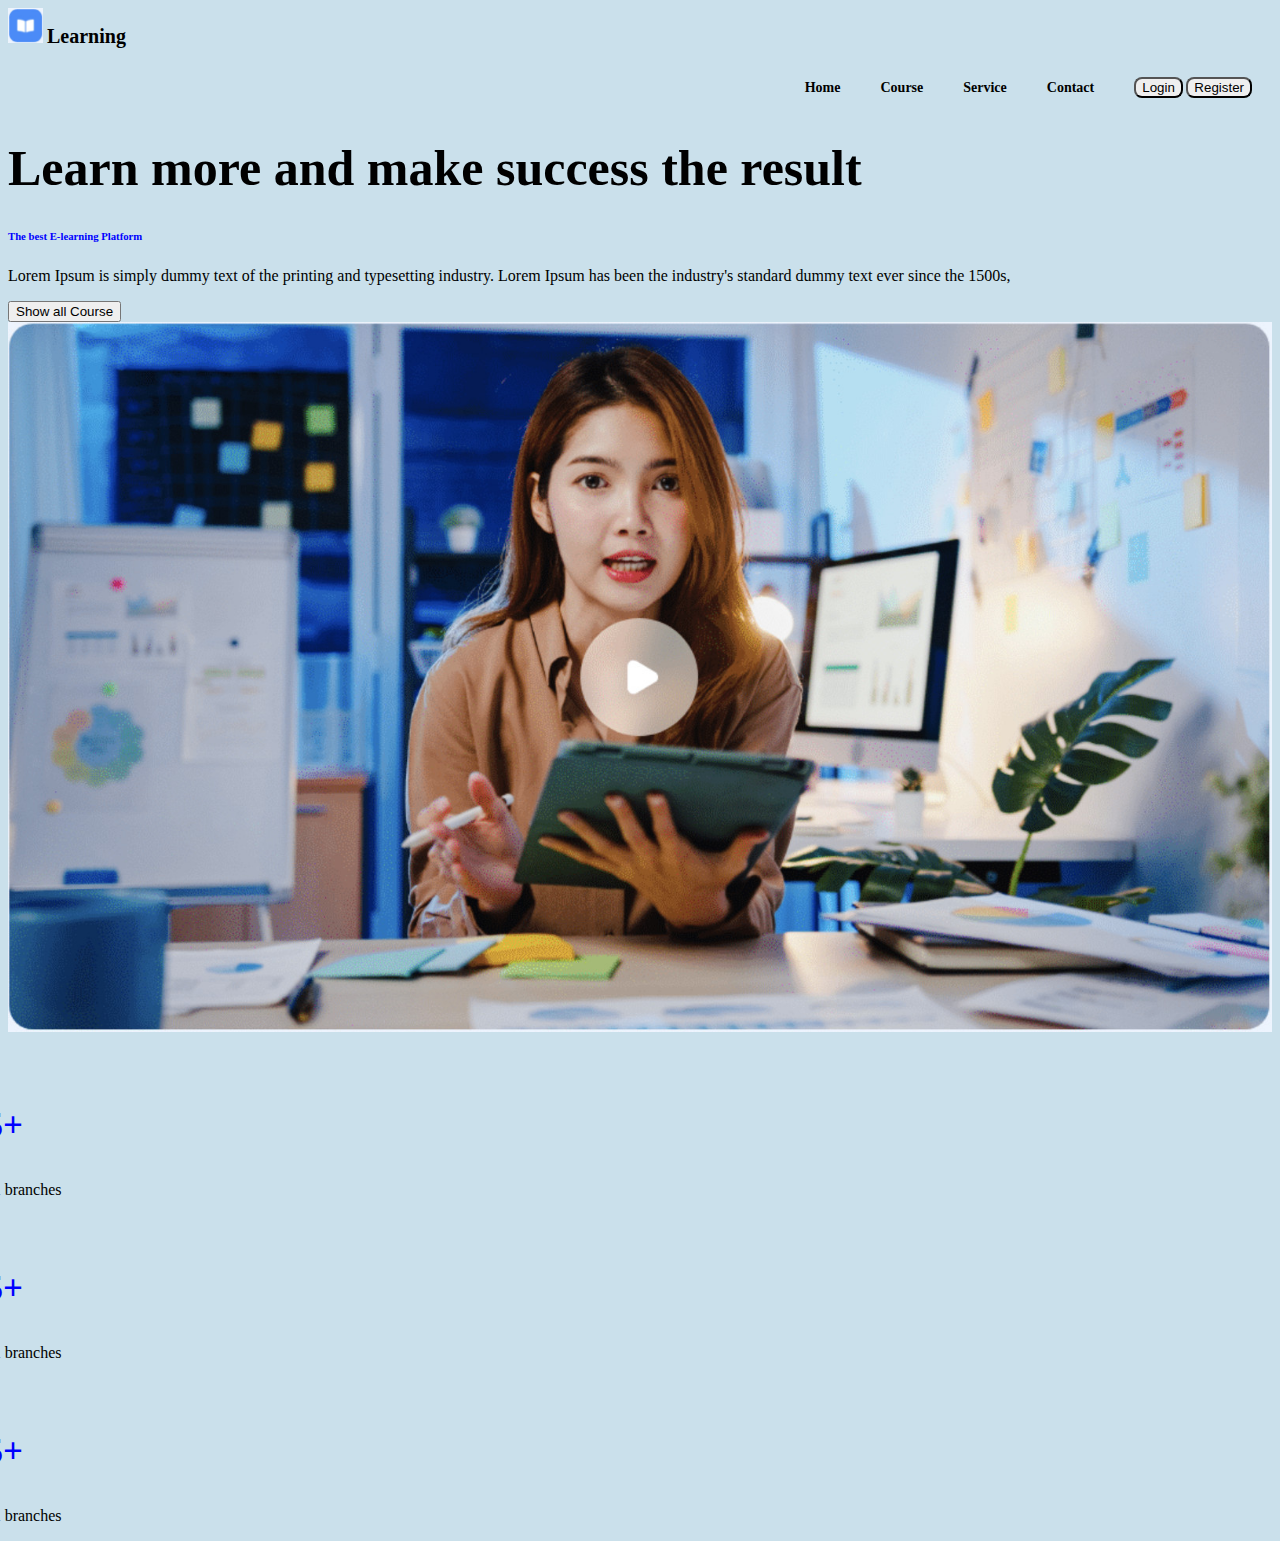
==== index.html @ 7783e112 "update" ====
<!DOCTYPE html>
<html lang="en">

<head>
    <meta charset="UTF-8">
    <meta http-equiv="X-UA-Compatible" content="IE=edge">
    <meta name="viewport" content="width=device-width, initial-scale=1.0">
    <title>Document</title>
    <link rel="stylesheet" href="https://cdn.jsdelivr.net/npm/bootstrap@4.6.1/dist/css/bootstrap.min.css"
        integrity="sha384-zCbKRCUGaJDkqS1kPbPd7TveP5iyJE0EjAuZQTgFLD2ylzuqKfdKlfG/eSrtxUkn" crossorigin="anonymous">
    <script src="https://cdn.jsdelivr.net/npm/jquery@3.5.1/dist/jquery.slim.min.js"
        integrity="sha384-DfXdz2htPH0lsSSs5nCTpuj/zy4C+OGpamoFVy38MVBnE+IbbVYUew+OrCXaRkfj"
        crossorigin="anonymous"></script>
    <script src="https://cdn.jsdelivr.net/npm/bootstrap@4.6.1/dist/js/bootstrap.bundle.min.js"
        integrity="sha384-fQybjgWLrvvRgtW6bFlB7jaZrFsaBXjsOMm/tB9LTS58ONXgqbR9W8oWht/amnpF"
        crossorigin="anonymous"></script>
    <link rel="stylesheet" href="css/style.css">
</head>

<body>
    <div class="container">
       <div class="row mt-3">
           <div class="col-5 brand">
               <img src="img/logo.jpg" alt="" class="brand__image">
               <span class="brand__text">Learning</span>
           </div>
           <div class="col-7">
               <ul class="menu">
                   <li class="menu__item">Home</li>
                   <li class="menu__item">Course</li>
                   <li class="menu__item">Service</li>
                   <li class="menu__item">Contact</li>
                   <li class="menu__item">
                       <button class="btn btn-outline-primary mr-2">Login</button>
                       <button class="btn btn-primary">Register</button>
                   </li>
               </ul>
           </div>
       </div>
       <div class="row mt-5">
           <div class="col-6">
               <h1>Learn more and make success the result</h1>
           </div>
           <div class="col-6">
               <h6>The best E-learning Platform</h6>
               <p>Lorem Ipsum is simply dummy text of the printing and typesetting industry. Lorem Ipsum has been the industry's standard dummy text ever since the 1500s,</p>
               <button type="button" class="btn btn-primary">Show all Course</button>
           </div>
       </div>
       <div class="row mt-5">
           <div class="col-10">
               <img src="img/img-body.jpg" alt="" class="video">
           </div>
           <div class="col-2 text-center info">
               <h3>15+</h3>
               <p>Total branches</p>
               <h3>15+</h3>
               <p>Total branches</p>
               <h3>15+</h3>
               <p>Total branches</p>
           </div>
       </div>
       
    </div>

    
</body>

</html>
---- css/style.css ----
body{
    background-color: #CAE0EB;
}

.brand__image{
    width:35px;
}

.brand__text{
    font-size:20px;
    font-weight:bold;
    line-height:35px;
}

.menu{
    display:flex;
    justify-content:end;
}

.menu__item{
    list-style-type: none;
    margin-left:20px;
    margin-right:20px;
    line-height:35px;
    font-weight:bold;
    font-size:14px;
}

.menu__item button{
    border-radius: 8px;
}

h1{
    font-size:50px;
    margin-right:150px;

}

h6{
    color:blue;
}

.video{
    width:100%;
}

.info h3{
   color:blue;
   font-weight:bold;
   font-size:35px;
   margin-top:70px;
}

.info{
    margin-left:-40px;
}

.image-section2{
    width:100%;
}

.section-2{
    display:flex;
}

.item img{
    width:100%;
}
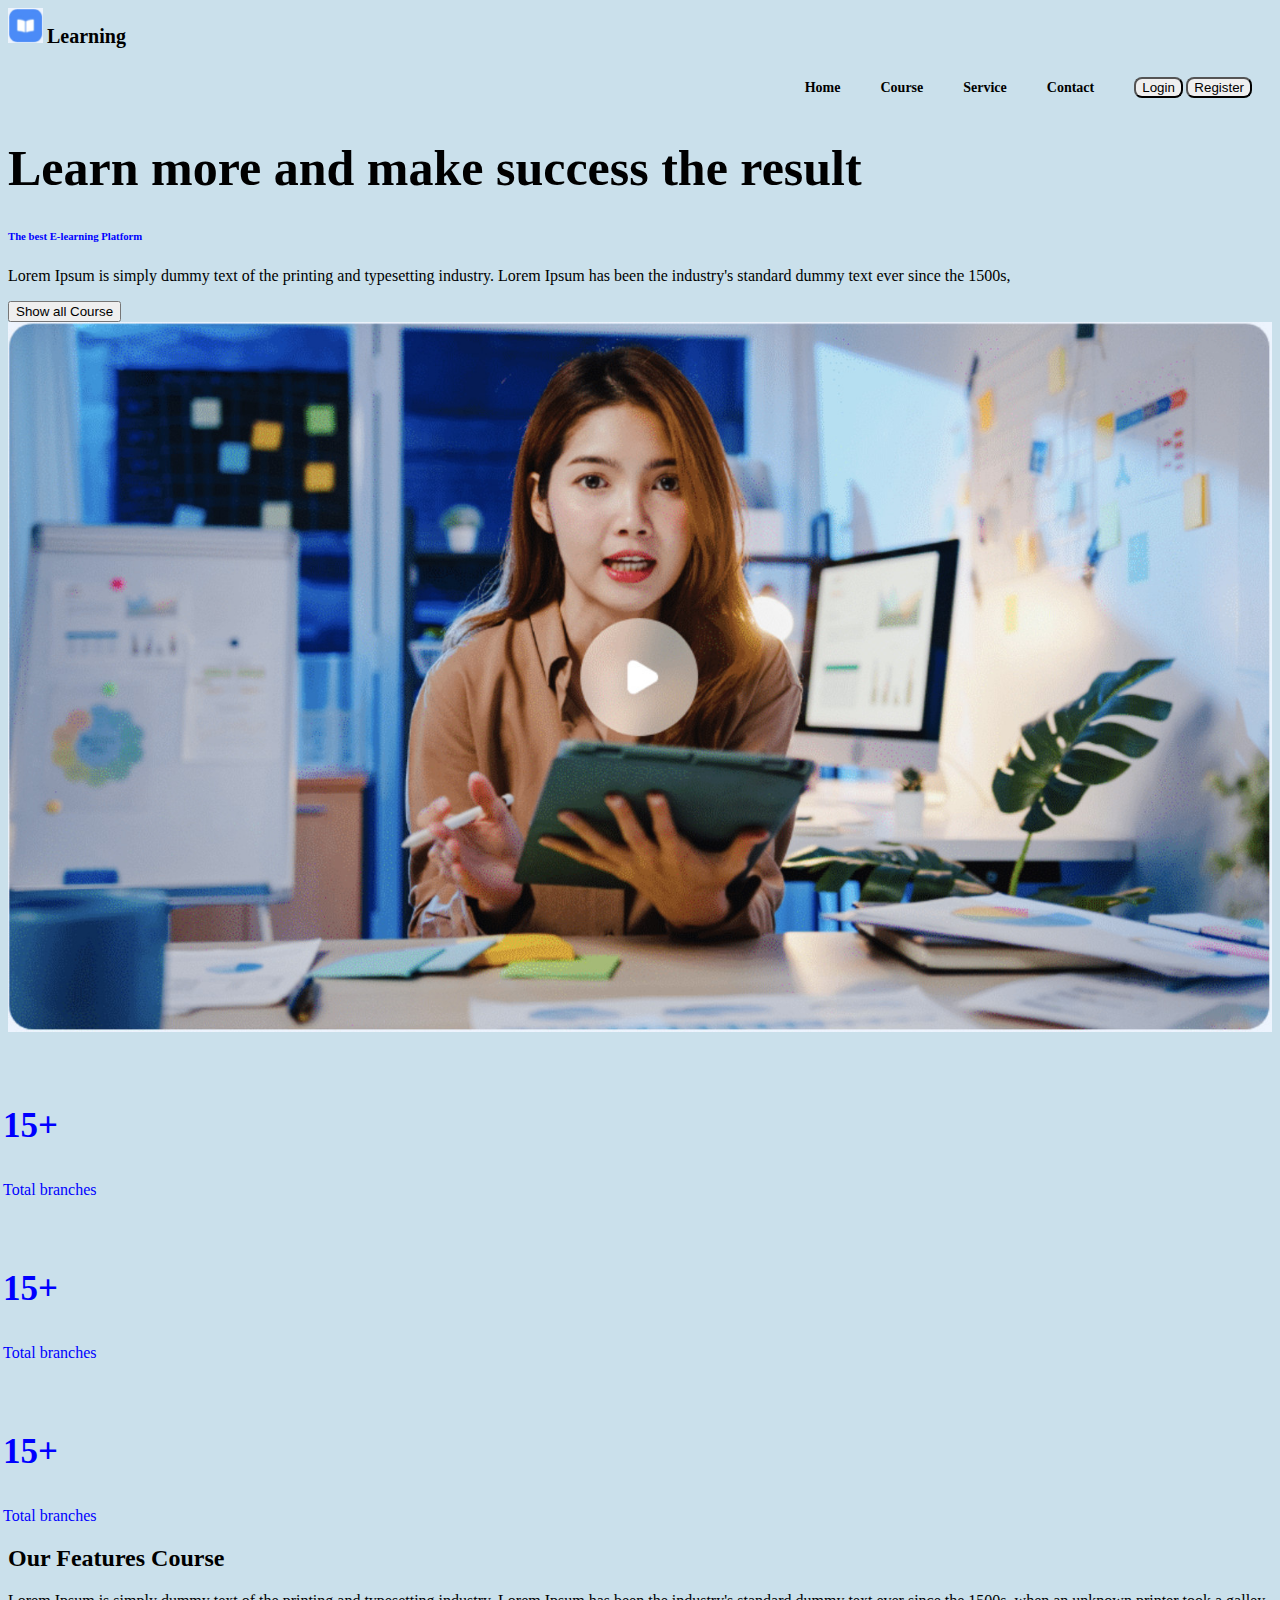
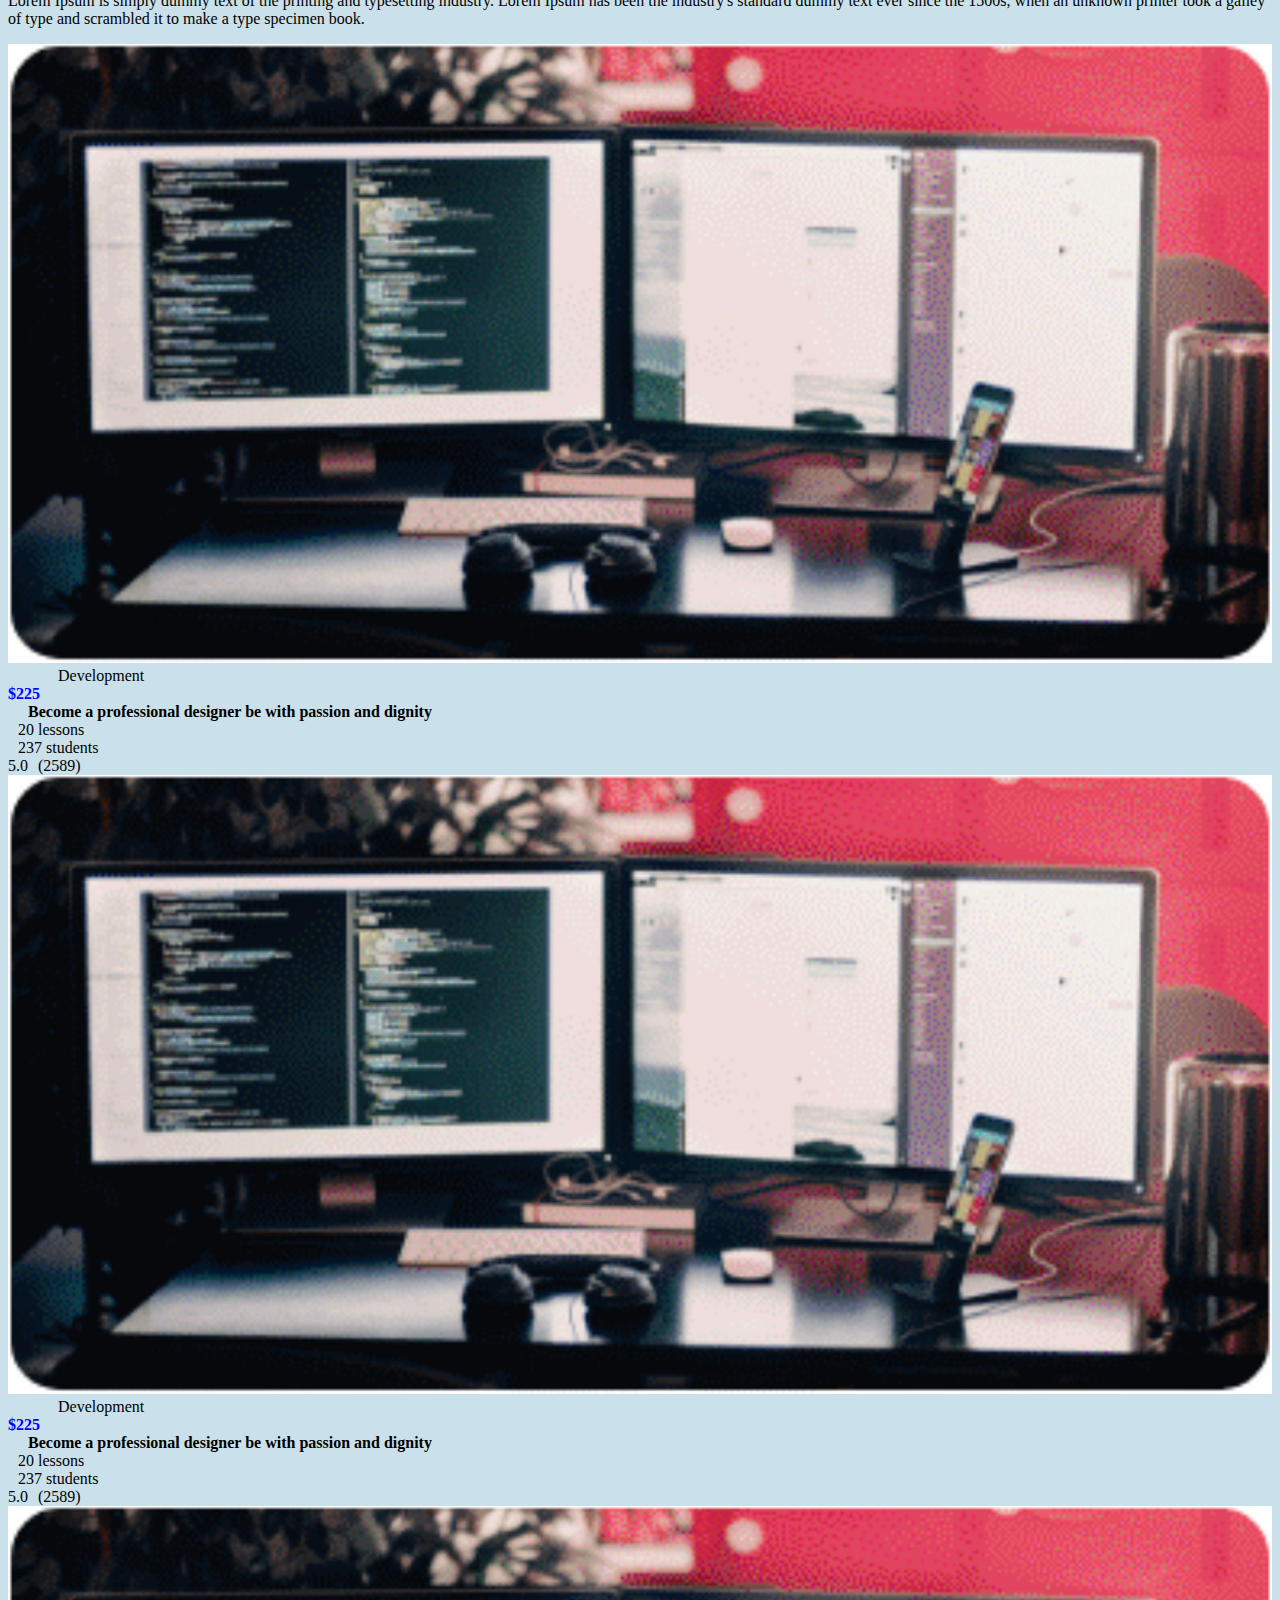
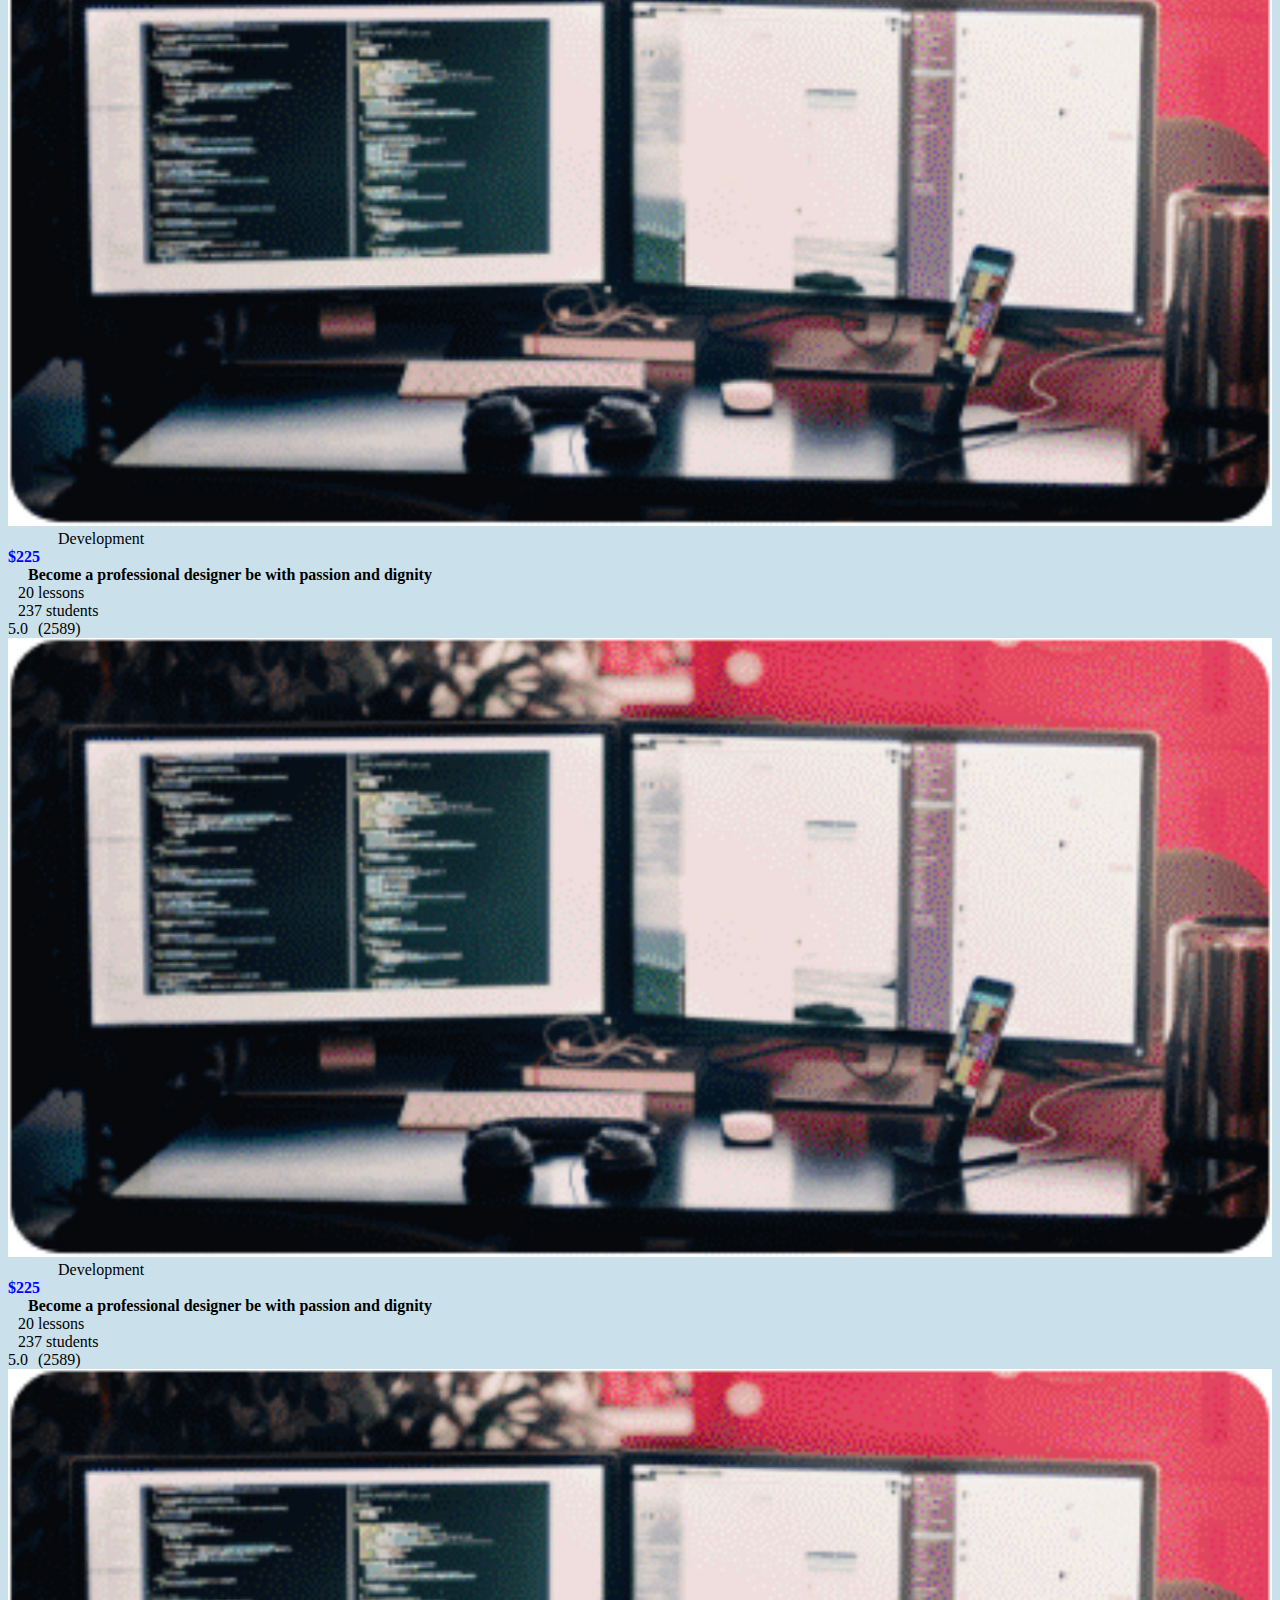
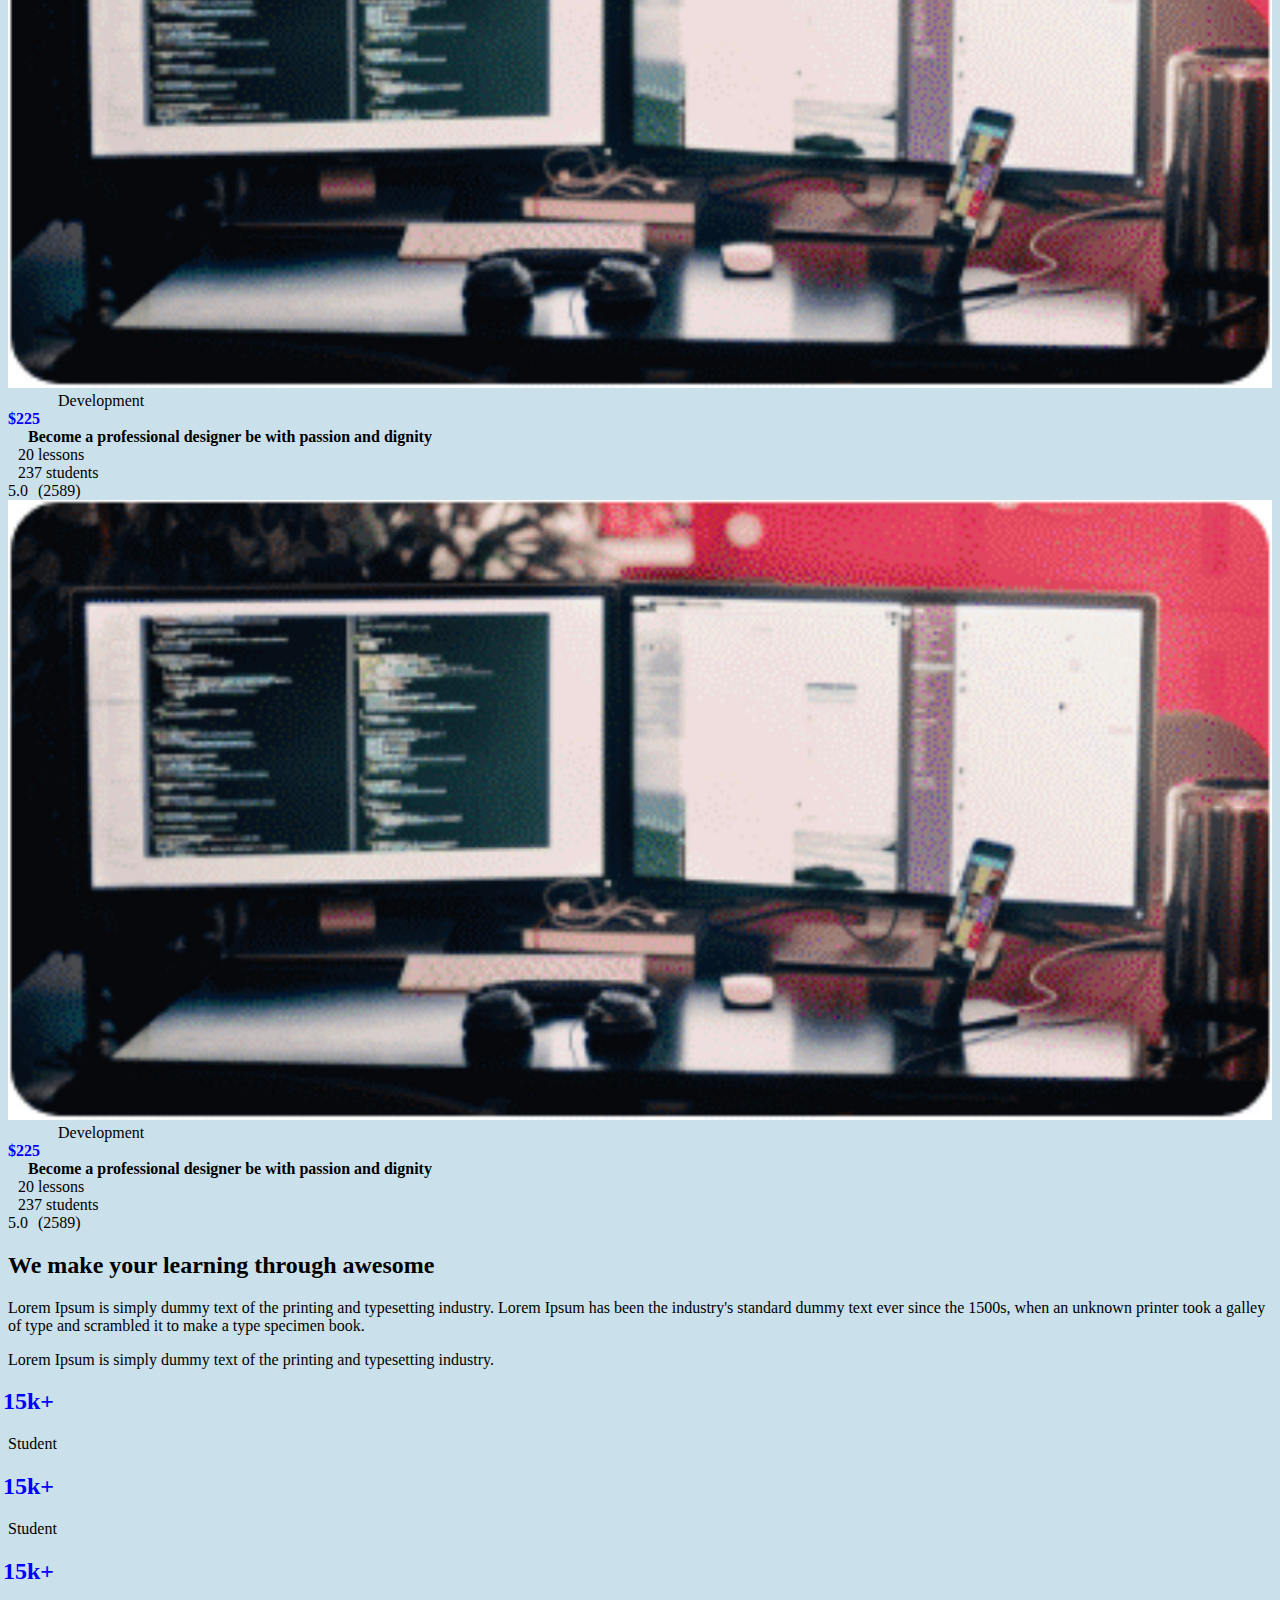
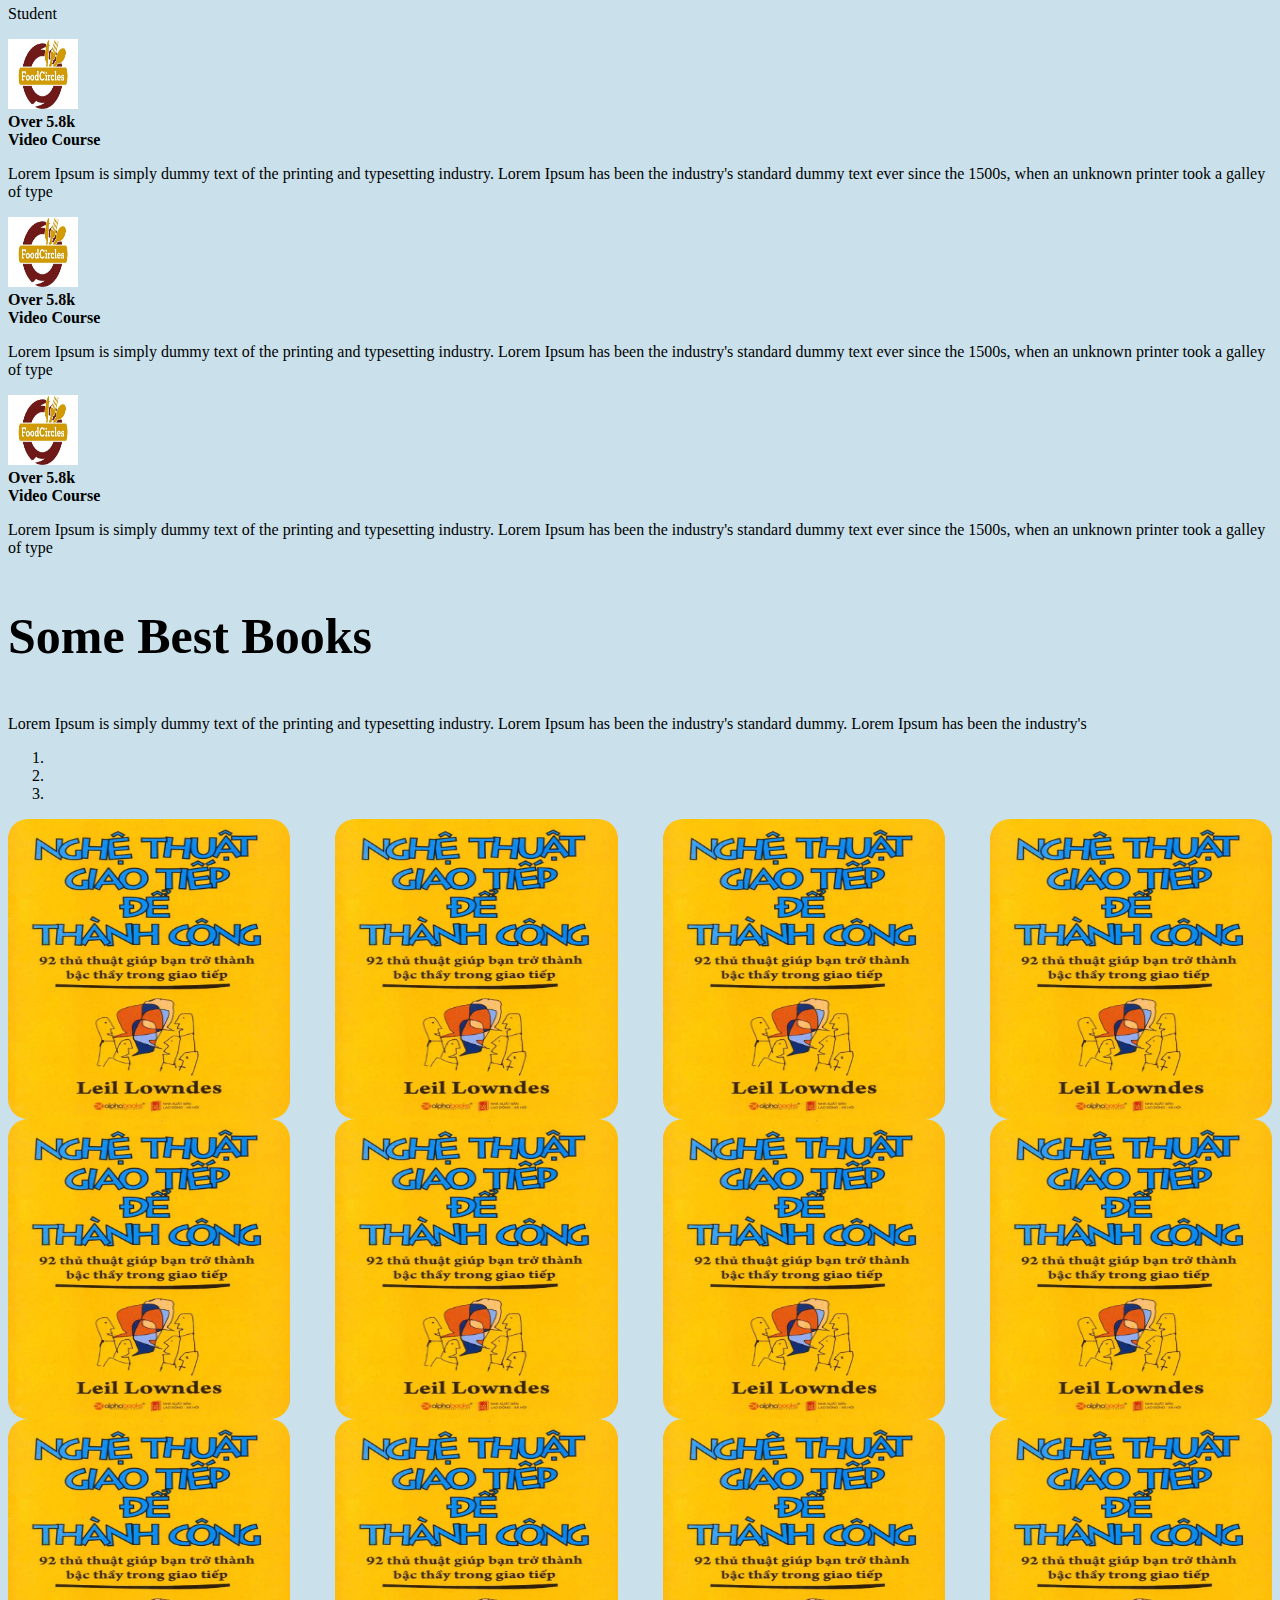
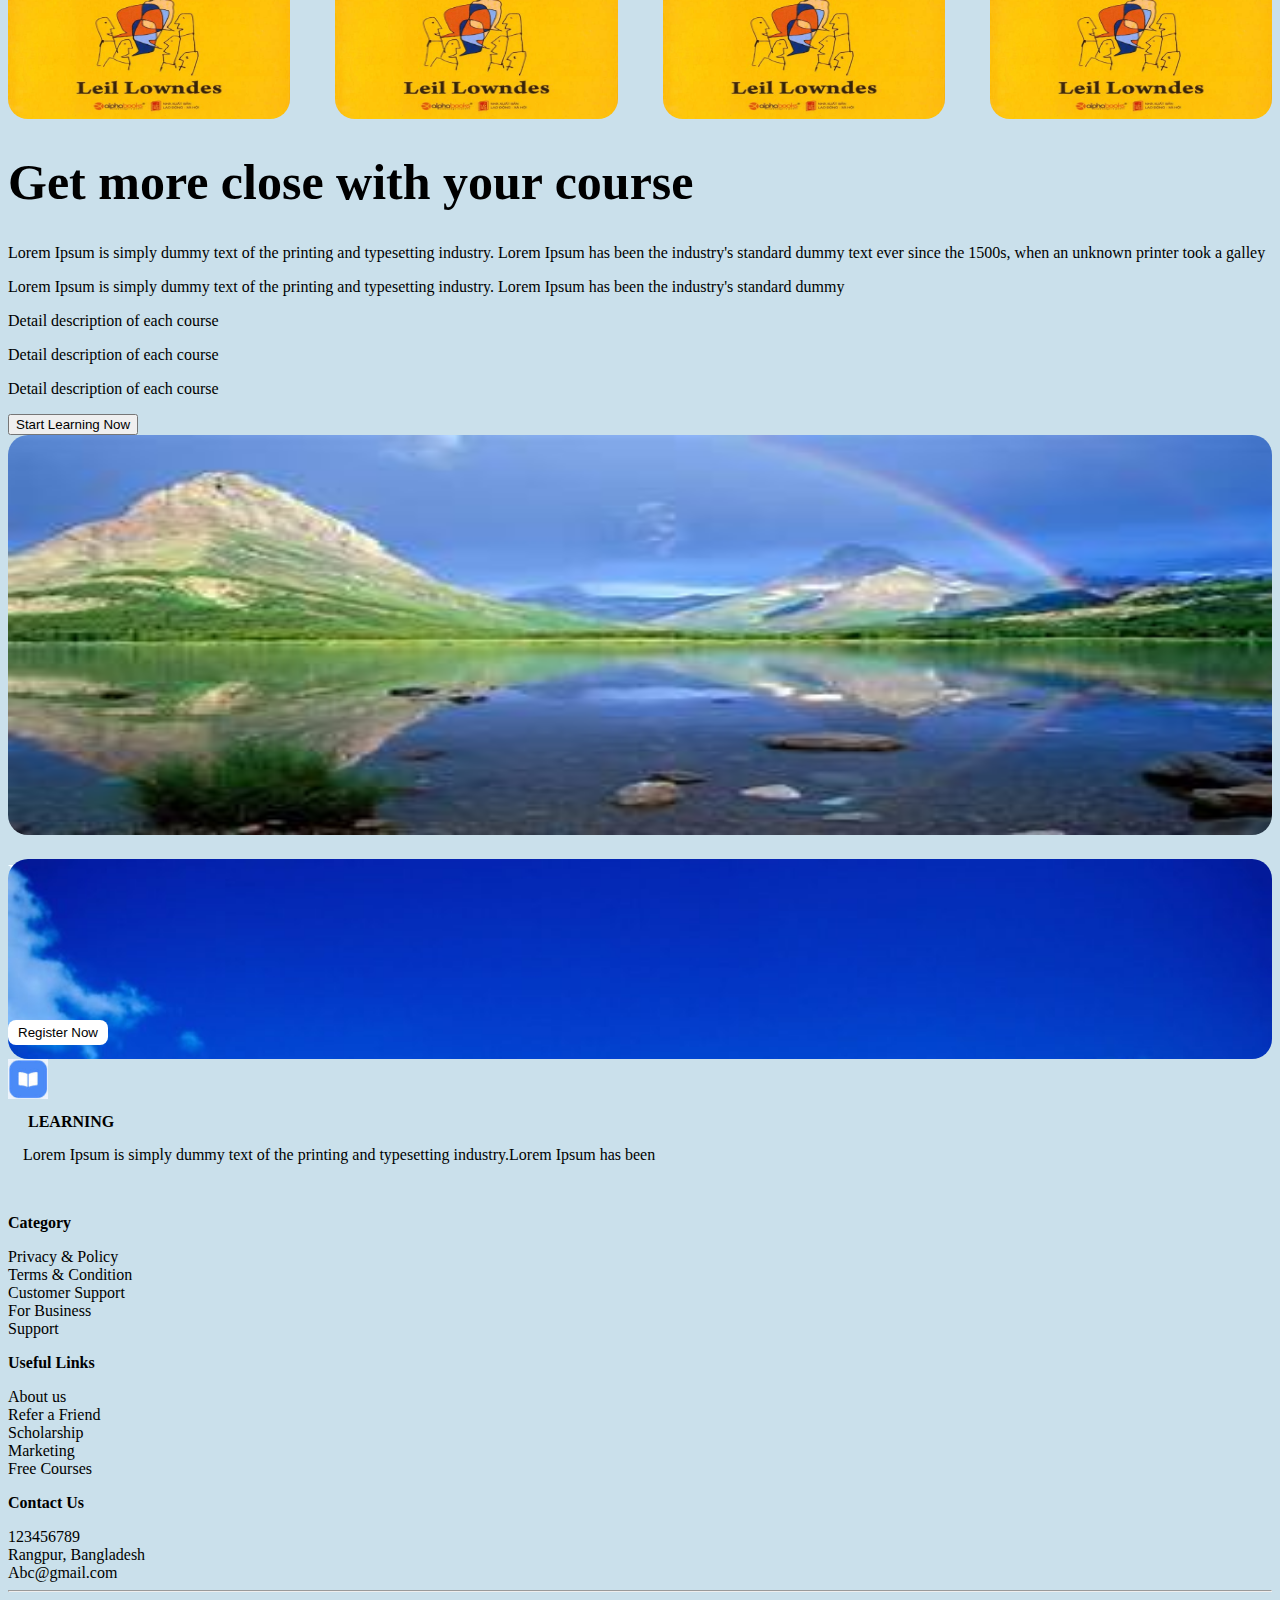
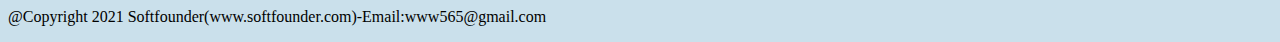
==== commit 2327434e: "update" ====
--- a/index.html
+++ b/index.html
@@ -14,56 +14,488 @@
     <script src="https://cdn.jsdelivr.net/npm/bootstrap@4.6.1/dist/js/bootstrap.bundle.min.js"
         integrity="sha384-fQybjgWLrvvRgtW6bFlB7jaZrFsaBXjsOMm/tB9LTS58ONXgqbR9W8oWht/amnpF"
         crossorigin="anonymous"></script>
+    <link rel="stylesheet" href="https://cdnjs.cloudflare.com/ajax/libs/font-awesome/6.1.1/css/all.min.css"
+        integrity="sha512-KfkfwYDsLkIlwQp6LFnl8zNdLGxu9YAA1QvwINks4PhcElQSvqcyVLLD9aMhXd13uQjoXtEKNosOWaZqXgel0g=="
+        crossorigin="anonymous" referrerpolicy="no-referrer" />
     <link rel="stylesheet" href="css/style.css">
 </head>
 
 <body>
     <div class="container">
-       <div class="row mt-3">
-           <div class="col-5 brand">
-               <img src="img/logo.jpg" alt="" class="brand__image">
-               <span class="brand__text">Learning</span>
-           </div>
-           <div class="col-7">
-               <ul class="menu">
-                   <li class="menu__item">Home</li>
-                   <li class="menu__item">Course</li>
-                   <li class="menu__item">Service</li>
-                   <li class="menu__item">Contact</li>
-                   <li class="menu__item">
-                       <button class="btn btn-outline-primary mr-2">Login</button>
-                       <button class="btn btn-primary">Register</button>
-                   </li>
-               </ul>
-           </div>
-       </div>
-       <div class="row mt-5">
-           <div class="col-6">
-               <h1>Learn more and make success the result</h1>
-           </div>
-           <div class="col-6">
-               <h6>The best E-learning Platform</h6>
-               <p>Lorem Ipsum is simply dummy text of the printing and typesetting industry. Lorem Ipsum has been the industry's standard dummy text ever since the 1500s,</p>
-               <button type="button" class="btn btn-primary">Show all Course</button>
-           </div>
-       </div>
-       <div class="row mt-5">
-           <div class="col-10">
-               <img src="img/img-body.jpg" alt="" class="video">
-           </div>
-           <div class="col-2 text-center info">
-               <h3>15+</h3>
-               <p>Total branches</p>
-               <h3>15+</h3>
-               <p>Total branches</p>
-               <h3>15+</h3>
-               <p>Total branches</p>
-           </div>
-       </div>
-       
+        <div class="row mt-3">
+            <div class="col-5 brand">
+                <img src="img/logo.jpg" alt="" class="brand__image">
+                <span class="brand__text">Learning</span>
+            </div>
+            <div class="col-7">
+                <ul class="menu">
+                    <li class="menu__item">Home</li>
+                    <li class="menu__item">Course</li>
+                    <li class="menu__item">Service</li>
+                    <li class="menu__item">Contact</li>
+                    <li class="menu__item">
+                        <button class="btn btn-outline-primary mr-2">Login</button>
+                        <button class="btn btn-primary">Register</button>
+                    </li>
+                </ul>
+            </div>
+        </div>
+        <div class="row mt-5">
+            <div class="col-6">
+                <h1>Learn more and make success the result</h1>
+            </div>
+            <div class="col-6">
+                <h6>The best E-learning Platform</h6>
+                <p>Lorem Ipsum is simply dummy text of the printing and typesetting industry. Lorem Ipsum has been the
+                    industry's standard dummy text ever since the 1500s,</p>
+                <button type="button" class="btn btn-primary">Show all Course</button>
+            </div>
+        </div>
+        <div class="row mt-5">
+            <div class="col-10">
+                <img src="img/img-body.jpg" alt="" class="video">
+            </div>
+            <div class="col-2 text-center info">
+                <h3>15+</h3>
+                <p>Total branches</p>
+                <h3>15+</h3>
+                <p>Total branches</p>
+                <h3>15+</h3>
+                <p>Total branches</p>
+            </div>
+        </div>
+        <div class="row mt-5">
+            <div class="col-12 text-center">
+                <h2>Our Features Course</h2>
+                <p class="text-muted">Lorem Ipsum is simply dummy text of the printing and typesetting industry. Lorem
+                    Ipsum has been the industry's standard dummy text ever since the 1500s, when an unknown printer took
+                    a galley of type and scrambled it to make a type specimen book.</p>
+            </div>
+            <div class="col-4 item p-4">
+                <img src="img/img-section2.jpg" alt="">
+                <div class="row mt-3">
+                    <div class="col-4 item_type text-muted">Development</div>
+                    <div class="col-8 text-content text-right">$225</div>
+                </div>
+                <div class="row">
+                    <span class="para-1">Become a professional designer be with passion and dignity</span>
+
+                    <div class="col-6 pl-4 pt-2 text-muted">
+                        <i class="fa-solid fa-book-open"></i><span class="para-2">20 lessons</span>
+
+                    </div>
+                    <div class="col-6 pt-2 pl-5 text-muted text-right">
+                        <i class="fa-solid fa-user-group"></i><span class="para-2">237 students</span>
+                    </div>
+                </div>
+                <div class="row mt-4 ">
+                    <div class="col-10">
+                        <span class="text-muted">5.0</span><i class="fa-solid fa-star"></i><i
+                            class="fa-solid fa-star"></i><i class="fa-solid fa-star"></i><i
+                            class="fa-solid fa-star"></i><i class="fa-solid fa-star"></i><span
+                            class="para-2 text-muted">(2589)</span>
+                    </div>
+                    <div class="col-2 text-right">
+                        <i class="fa-solid fa-arrow-right"></i>
+                    </div>
+                </div>
+            </div>
+            <div class="col-4 item p-4">
+                <img src="img/img-section2.jpg" alt="">
+                <div class="row mt-3">
+                    <div class="col-4 item_type text-muted">Development</div>
+                    <div class="col-8 text-content text-right">$225</div>
+                </div>
+                <div class="row">
+                    <span class="para-1">Become a professional designer be with passion and dignity</span>
+
+                    <div class="col-6 pl-4 pt-2 text-muted">
+                        <i class="fa-solid fa-book-open"></i><span class="para-2">20 lessons</span>
+
+                    </div>
+                    <div class="col-6 pt-2 pl-5 text-muted text-right">
+                        <i class="fa-solid fa-user-group"></i><span class="para-2">237 students</span>
+                    </div>
+                </div>
+                <div class="row mt-4">
+                    <div class="col-7">
+                        <span class="text-muted">5.0</span><i class="fa-solid fa-star"></i><i
+                            class="fa-solid fa-star"></i><i class="fa-solid fa-star"></i><i
+                            class="fa-solid fa-star"></i><i class="fa-solid fa-star"></i><span
+                            class="para-2 text-muted">(2589)</span>
+                    </div>
+                    <div class="col-5 text-right">
+                        <i class="fa-solid fa-arrow-right"></i>
+                    </div>
+                </div>
+            </div>
+            <div class="col-4 item p-4">
+                <img src="img/img-section2.jpg" alt="">
+                <div class="row mt-3">
+                    <div class="col-4 item_type text-muted">Development</div>
+                    <div class="col-8 text-content text-right">$225</div>
+                </div>
+                <div class="row">
+                    <span class="para-1">Become a professional designer be with passion and dignity</span>
+
+                    <div class="col-6 pl-4 pt-2 text-muted">
+                        <i class="fa-solid fa-book-open"></i><span class="para-2">20 lessons</span>
+
+                    </div>
+                    <div class="col-6 pt-2 pl-5 text-muted text-right">
+                        <i class="fa-solid fa-user-group"></i><span class="para-2">237 students</span>
+                    </div>
+                </div>
+                <div class="row mt-4">
+                    <div class="col-7">
+                        <span class="text-muted">5.0</span><i class="fa-solid fa-star"></i><i
+                            class="fa-solid fa-star"></i><i class="fa-solid fa-star"></i><i
+                            class="fa-solid fa-star"></i><i class="fa-solid fa-star"></i><span
+                            class="para-2 text-muted">(2589)</span>
+                    </div>
+                    <div class="col-5 text-right">
+                        <i class="fa-solid fa-arrow-right"></i>
+                    </div>
+                </div>
+            </div>
+            <div class="col-4 item p-4">
+                <img src="img/img-section2.jpg" alt="">
+                <div class="row mt-3">
+                    <div class="col-4 item_type text-muted">Development</div>
+                    <div class="col-8 text-content text-right">$225</div>
+                </div>
+                <div class="row">
+                    <span class="para-1">Become a professional designer be with passion and dignity</span>
+
+                    <div class="col-6 pl-4 pt-2 text-muted">
+                        <i class="fa-solid fa-book-open"></i><span class="para-2">20 lessons</span>
+
+                    </div>
+                    <div class="col-6 pt-2 pl-5 text-muted text-right">
+                        <i class="fa-solid fa-user-group"></i><span class="para-2">237 students</span>
+                    </div>
+                </div>
+                <div class="row mt-4">
+                    <div class="col-7">
+                        <span class="text-muted">5.0</span><i class="fa-solid fa-star"></i><i
+                            class="fa-solid fa-star"></i><i class="fa-solid fa-star"></i><i
+                            class="fa-solid fa-star"></i><i class="fa-solid fa-star"></i><span
+                            class="para-2 text-muted">(2589)</span>
+                    </div>
+                    <div class="col-5 text-right">
+                        <i class="fa-solid fa-arrow-right"></i>
+                    </div>
+                </div>
+            </div>
+            <div class="col-4 item p-4">
+                <img src="img/img-section2.jpg" alt="">
+                <div class="row mt-3">
+                    <div class="col-4 item_type text-muted">Development</div>
+                    <div class="col-8 text-content text-right">$225</div>
+                </div>
+                <div class="row">
+                    <span class="para-1">Become a professional designer be with passion and dignity</span>
+
+                    <div class="col-6 pl-4 pt-2 text-muted">
+                        <i class="fa-solid fa-book-open"></i><span class="para-2">20 lessons</span>
+
+                    </div>
+                    <div class="col-6 pt-2 pl-5 text-muted text-right">
+                        <i class="fa-solid fa-user-group"></i><span class="para-2">237 students</span>
+                    </div>
+                </div>
+                <div class="row mt-4">
+                    <div class="col-7">
+                        <span class="text-muted">5.0</span><i class="fa-solid fa-star"></i><i
+                            class="fa-solid fa-star"></i><i class="fa-solid fa-star"></i><i
+                            class="fa-solid fa-star"></i><i class="fa-solid fa-star"></i><span
+                            class="para-2 text-muted">(2589)</span>
+                    </div>
+                    <div class="col-5 text-right">
+                        <i class="fa-solid fa-arrow-right"></i>
+                    </div>
+                </div>
+            </div>
+            <div class="col-4 item p-4">
+                <img src="img/img-section2.jpg" alt="">
+                <div class="row mt-3">
+                    <div class="col-4 item_type text-muted">Development</div>
+                    <div class="col-8 text-content text-right">$225</div>
+                </div>
+                <div class="row">
+                    <span class="para-1">Become a professional designer be with passion and dignity</span>
+
+                    <div class="col-6 pl-4 pt-2 text-muted">
+                        <i class="fa-solid fa-book-open"></i><span class="para-2">20 lessons</span>
+
+                    </div>
+                    <div class="col-6 pt-2 pl-5 text-muted text-right">
+                        <i class="fa-solid fa-user-group"></i><span class="para-2">237 students</span>
+                    </div>
+                </div>
+                <div class="row mt-4">
+                    <div class="col-7">
+                        <span class="text-muted">5.0</span><i class="fa-solid fa-star"></i><i
+                            class="fa-solid fa-star"></i><i class="fa-solid fa-star"></i><i
+                            class="fa-solid fa-star"></i><i class="fa-solid fa-star"></i><span
+                            class="para-2 text-muted">(2589)</span>
+                    </div>
+                    <div class="col-5 text-right">
+                        <i class="fa-solid fa-arrow-right"></i>
+                    </div>
+                </div>
+            </div>
+        </div>
+
+        <div class="row mt-5">
+            <div class="col-6">
+                <h2>We make your learning through awesome</h2>
+                <p class="pt-1">Lorem Ipsum is simply dummy text of the printing and typesetting industry. Lorem Ipsum
+                    has been the industry's standard dummy text ever since the 1500s, when an unknown printer took a
+                    galley of type and scrambled it to make a type specimen book. </p>
+                <p class="pt-1">Lorem Ipsum is simply dummy text of the printing and typesetting industry. </p>
+                <div class="row mt-2">
+                    <div class="col-4">
+                        <h2 class="info">15k+</h2>
+                        <p>Student</p>
+                    </div>
+                    <div class="col-4">
+                        <h2 class="info">15k+</h2>
+                        <p>Student</p>
+                    </div>
+                    <div class="col-4">
+                        <h2 class="info">15k+</h2>
+                        <p>Student</p>
+                    </div>
+                </div>
+            </div>
+
+            <div class="col-6">
+                <div class="row">
+                    <div class="col-2"><img src="img/logo-2.jpg" alt="" class="logo-2"></div>
+                    <div class="col-10">
+                        <div class="des">Over 5.8k</div>
+                        <div class="des">Video Course</div>
+                    </div>
+                    <p class="mt-3 ml-3">Lorem Ipsum is simply dummy text of the printing and typesetting industry.
+                        Lorem Ipsum has been the industry's standard dummy text ever since the 1500s, when an unknown
+                        printer took a galley of type </p>
+                </div>
+                <div class="row mt-3">
+                    <div class="col-2"><img src="img/logo-2.jpg" alt="" class="logo-2"></div>
+                    <div class="col-10">
+                        <div class="des">Over 5.8k</div>
+                        <div class="des">Video Course</div>
+                    </div>
+                    <p class="mt-3 ml-3">Lorem Ipsum is simply dummy text of the printing and typesetting industry.
+                        Lorem Ipsum has been the industry's standard dummy text ever since the 1500s, when an unknown
+                        printer took a galley of type </p>
+                </div>
+                <div class="row mt-3">
+                    <div class="col-2"><img src="img/logo-2.jpg" alt="" class="logo-2"></div>
+                    <div class="col-10">
+                        <div class="des">Over 5.8k</div>
+                        <div class="des">Video Course</div>
+                    </div>
+                    <p class="mt-3 ml-3">Lorem Ipsum is simply dummy text of the printing and typesetting industry.
+                        Lorem Ipsum has been the industry's standard dummy text ever since the 1500s, when an unknown
+                        printer took a galley of type </p>
+                </div>
+
+            </div>
+        </div>
+        <div class="row mt-5">
+            <div class="col-2"></div>
+            <div class="col-8 text-center">
+                <p class="para-text">Some Best Books</p>
+                <p class="text-muted">Lorem Ipsum is simply dummy text of the printing and typesetting industry. Lorem
+                    Ipsum has been the industry's standard dummy. Lorem Ipsum has been the industry's </p>
+            </div>
+            <div class="col-2"></div>
+        </div>
+
+        <div id="carouselExampleIndicators" class="carousel slide" data-ride="carousel">
+            <ol class="carousel-indicators">
+                <li data-target="#carouselExampleIndicators" data-slide-to="0" class="active"></li>
+                <li data-target="#carouselExampleIndicators" data-slide-to="1"></li>
+                <li data-target="#carouselExampleIndicators" data-slide-to="2"></li>
+            </ol>
+            <div class="carousel-inner">
+                <div class="carousel-item active">
+                    <div class="section-4 text-center mt-5">
+
+                        <div class="book-item">
+                            <img src="img/book-image.jpg" alt="" class="book-image">
+                        </div>
+                        <div class="book-item">
+                            <img src="img/book-image.jpg" alt="" class="book-image">
+                        </div>
+                        <div class="book-item">
+                            <img src="img/book-image.jpg" alt="" class="book-image">
+                        </div>
+                        <div class="book-item">
+                            <img src="img/book-image.jpg" alt="" class="book-image">
+                        </div>
+
+                    </div>
+                </div>
+                <div class="carousel-item">
+                    <div class="section-4 text-center mt-5">
+
+                        <div class="book-item">
+                            <img src="img/book-image.jpg" alt="" class="book-image">
+                        </div>
+                        <div class="book-item">
+                            <img src="img/book-image.jpg" alt="" class="book-image">
+                        </div>
+                        <div class="book-item">
+                            <img src="img/book-image.jpg" alt="" class="book-image">
+                        </div>
+                        <div class="book-item">
+                            <img src="img/book-image.jpg" alt="" class="book-image">
+                        </div>
+
+                    </div>
+                </div>
+                <div class="carousel-item">
+                    <div class="section-4 text-center mt-5">
+
+                        <div class="book-item">
+                            <img src="img/book-image.jpg" alt="" class="book-image">
+                        </div>
+                        <div class="book-item">
+                            <img src="img/book-image.jpg" alt="" class="book-image">
+                        </div>
+                        <div class="book-item">
+                            <img src="img/book-image.jpg" alt="" class="book-image">
+                        </div>
+                        <div class="book-item">
+                            <img src="img/book-image.jpg" alt="" class="book-image">
+                        </div>
+
+                    </div>
+                </div>
+            </div>
+
+        </div>
+
+        <div class="row mt-5">
+            <div class="col-6">
+                <h1>Get more close with your course</h1>
+                <p>Lorem Ipsum is simply dummy text of the printing and typesetting industry. Lorem Ipsum has been the
+                    industry's standard dummy text ever since the 1500s, when an unknown printer took a galley</p>
+                <p>Lorem Ipsum is simply dummy text of the printing and typesetting industry. Lorem Ipsum has been the
+                    industry's standard dummy</p>
+                <div class="row">
+                    <div class="col-1">
+                        <i class="fa-solid fa-circle-check"></i>
+                    </div>
+                    <div class="col-11">
+                        <p class="para-10">Detail description of each course</p>
+                    </div>
+                </div>
+                <div class="row">
+                    <div class="col-1">
+                        <i class="fa-solid fa-circle-check"></i>
+                    </div>
+                    <div class="col-11">
+                        <p class="para-10">Detail description of each course</p>
+                    </div>
+                </div>
+                <div class="row">
+                    <div class="col-1">
+                        <i class="fa-solid fa-circle-check"></i>
+                    </div>
+                    <div class="col-11">
+                        <p class="para-10">Detail description of each course</p>
+                    </div>
+                </div>
+                <button type="button" class="btn btn-primary">Start Learning Now</button>
+            </div>
+            <div class="col-6">
+
+                <img src="img/nature-1.jpg" alt="" class="nature-1">
+
+            </div>
+        </div>
+
+        <div class="big-image">
+            <div class="row mt-5">
+                <div class="col-6 pl-5 pt-5">
+                    <h2 class="para-5">Ready to join...</h2>
+                    <p class="para-6">Lorem Ipsum is simply dummy text of the printing and typesetting industry. Lorem
+                        Ipsum has
+                        been the industry's standard </p>
+                </div>
+                <div class="col-2"></div>
+                <div class="col-4">
+                    <button class="btn-2">Register Now</button>
+                </div>
+            </div>
+
+        </div>
+
+        <div class="row mt-5">
+            <div class="col-3">
+                <div class="row">
+                    <div class="col-2">
+                        <img src="img/logo.jpg" alt="" class="logo-3">
+                    </div>
+                    <div class="col-10 para-7">LEARNING</div>
+                    <p class="para-8 text-muted">Lorem Ipsum is simply dummy text of the printing and typesetting
+                        industry.Lorem
+                        Ipsum has been </p>
+                    <div>
+                        <i class="fa-brands fa-facebook-f icon"></i><i class="fa-brands fa-linkedin-in icon"></i><i
+                            class="fa-brands fa-instagram icon"></i><i class="fa-brands fa-pinterest-p icon"></i>
+                    </div>
+                </div>
+            </div>
+            <div class="col-3 pl-5">
+                <p class="para-9">Category</p>
+                <div class="text-muted">Privacy & Policy</div>
+                <div class="text-muted">Terms & Condition</div>
+                <div class="text-muted">Customer Support</div>
+                <div class="text-muted">For Business</div>
+                <div class="text-muted">Support</div>
+            </div>
+            <div class="col-3 pl-5">
+                <p class="para-9">Useful Links</p>
+                <div class="text-muted">About us</div>
+                <div class="text-muted">Refer a Friend</div>
+                <div class="text-muted">Scholarship</div>
+                <div class="text-muted">Marketing</div>
+                <div class="text-muted">Free Courses</div>
+            </div>
+            <div class="col-3 ">
+                <p class="para-9">Contact Us</p>
+                <div class="row">
+                    <div class="col-2"><i class="fa-solid fa-phone text-muted"></i></div>
+                    <div class="col-10">
+                        <div class="text-muted">123456789</div>
+                    </div>
+                    <div class="col-2"><i class="fa-solid fa-location-dot text-muted"></i></div>
+                    <div class="col-10">
+                        <div class="text-muted">Rangpur, Bangladesh</div>
+                    </div>
+                    <div class="col-2"><i class="fa-solid fa-envelope text-muted"></i></div>
+                    <div class="col-10">
+                        <div class="text-muted">Abc@gmail.com</div>
+                    </div>
+
+                </div>
+            </div>
+        </div>
+
+        <div class="row mt-5 ">
+            <div class="col-12">
+                <hr>
+                <p class="text-center text-muted">@Copyright 2021
+                    Softfounder(www.softfounder.com)-Email:www565@gmail.com</p>
+            </div>
+        </div>
     </div>
 
-    
 </body>
 
 </html>--- a/css/style.css
+++ b/css/style.css
@@ -36,6 +36,10 @@
 
 }
 
+h2{
+    font-weight:bold;
+}
+
 h6{
     color:blue;
 }
@@ -64,6 +68,147 @@
 }
 
 .item img{
-    width:100%;
-}
-
+    width:100%;  
+}
+
+.item_type{
+    padding-left:50px;    
+}
+
+.text-content{
+    font-weight: bold;
+    color:blue;
+}
+
+.para-1{
+    font-weight: bold;
+    margin-top: 10px;
+    padding-left:20px;
+}
+
+.para-2{
+    margin-left:10px;
+    
+}
+
+.fa-star{
+    color:blue;
+}
+
+.info{
+    color:blue;
+    padding-left:35px;
+}
+
+.logo-2{
+    width:70px;
+    height:70px;
+}
+
+.des{
+    padding-left:-5px;
+    font-weight:bold;
+}
+
+.big-image{
+    position:relative;
+    width:100%;
+    height:200px;
+    
+}
+.big-image::before{
+    background-image: url("/img/sky.jpg");
+    position:absolute;
+    content:"";
+    width:100%;
+    height:100%;
+    background-size:cover;
+    border-radius: 20px;
+    
+}
+
+.para-5{
+    font-weight:bold;
+    color:white;
+}
+
+.para-6{
+    color:white;
+}
+
+.btn-2{
+    padding:5px 10px;
+    background: white;
+    border-radius: 8px;
+    position:absolute;
+    margin-top:80px;
+    border:white
+}
+
+.logo-3{
+    width:40px;
+    height:40px;
+}
+
+.para-7{
+    font-weight: bold;
+    padding-top:10px;
+    padding-left:20px;
+}
+
+.para-8{
+    margin-top:15px;
+    padding-left:15px;
+}
+
+.icon{
+    padding:8px;
+}
+
+.fa-linkedin-in{
+    color:blue;
+}
+
+.para-9{
+    font-weight:bold;
+}
+
+.section-4{
+    display: grid;
+    grid-template-columns: 1fr 1fr 1fr 1fr;
+    grid-template-rows: 300px;
+    grid-gap: 45px;
+}
+
+/* .book-item{
+    background-color: yellow;
+    border:1px solid;
+} */
+
+.book-image{
+    width:100%;
+    height:100%;
+    border-radius: 20px;
+}
+
+.para-text{
+    font-size:50px;
+    font-weight:bold;
+}
+
+.fa-circle-check{
+    color:blue;
+    font-size:20px;
+}
+
+.nature{
+    position:relative;
+}
+
+.nature-1{
+    width:100%;
+    height:400px;
+    border-radius: 20px;
+   
+}
+
